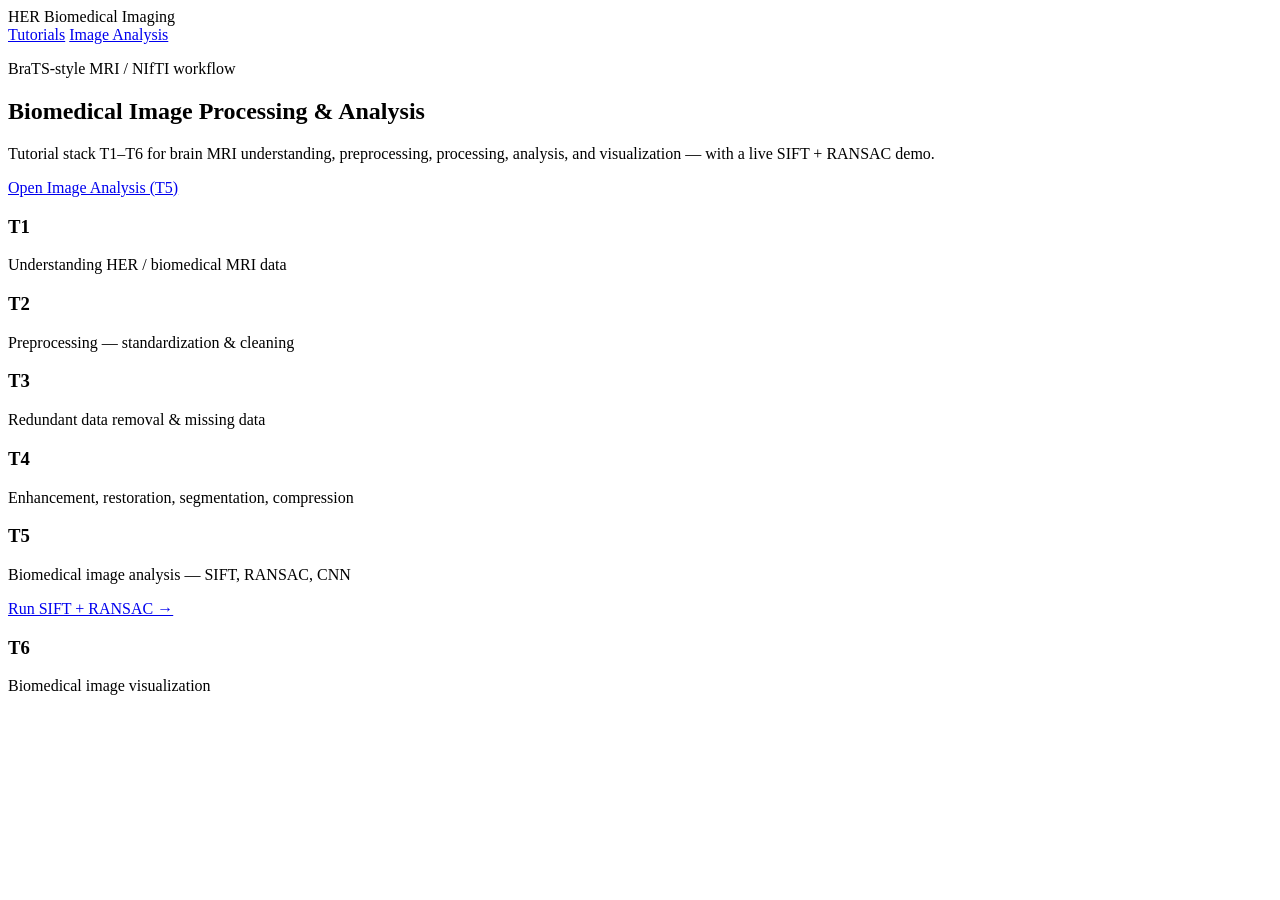
==== frontend/index.html @ d6763148 "Add biomedical image processing tutorials and application" ====
<!DOCTYPE html>
<html lang="en">
<head>
  <meta charset="UTF-8" />
  <meta name="viewport" content="width=device-width, initial-scale=1.0" />
  <title>HER Biomedical Image Tutorials</title>
  <link rel="preconnect" href="https://fonts.googleapis.com" />
  <link rel="preconnect" href="https://fonts.gstatic.com" crossorigin />
  <link href="https://fonts.googleapis.com/css2?family=IBM+Plex+Sans:wght@400;500;600&family=Source+Serif+4:opsz,wght@8..60,600;8..60,700&display=swap" rel="stylesheet" />
  <link rel="stylesheet" href="/static/styles.css" />
</head>
<body>
  <div class="bg-grid"></div>
  <header class="topbar">
    <div class="brand">HER <span>Biomedical Imaging</span></div>
    <nav>
      <a href="/">Tutorials</a>
      <a class="active-link" href="/image-analysis">Image Analysis</a>
    </nav>
  </header>

  <main class="home-wrap">
    <section class="hero-panel">
      <p class="eyebrow">BraTS-style MRI / NIfTI workflow</p>
      <h1>Biomedical Image Processing &amp; Analysis</h1>
      <p class="lede">
        Tutorial stack T1–T6 for brain MRI understanding, preprocessing,
        processing, analysis, and visualization — with a live SIFT + RANSAC demo.
      </p>
      <div class="cta-row">
        <a class="btn primary" href="/image-analysis">Open Image Analysis (T5)</a>
      </div>
    </section>

    <section class="tutorial-grid">
      <article><h3>T1</h3><p>Understanding HER / biomedical MRI data</p></article>
      <article><h3>T2</h3><p>Preprocessing — standardization &amp; cleaning</p></article>
      <article><h3>T3</h3><p>Redundant data removal &amp; missing data</p></article>
      <article><h3>T4</h3><p>Enhancement, restoration, segmentation, compression</p></article>
      <article class="highlight">
        <h3>T5</h3>
        <p>Biomedical image analysis — SIFT, RANSAC, CNN</p>
        <a href="/image-analysis">Run SIFT + RANSAC →</a>
      </article>
      <article><h3>T6</h3><p>Biomedical image visualization</p></article>
    </section>
  </main>
</body>
</html>
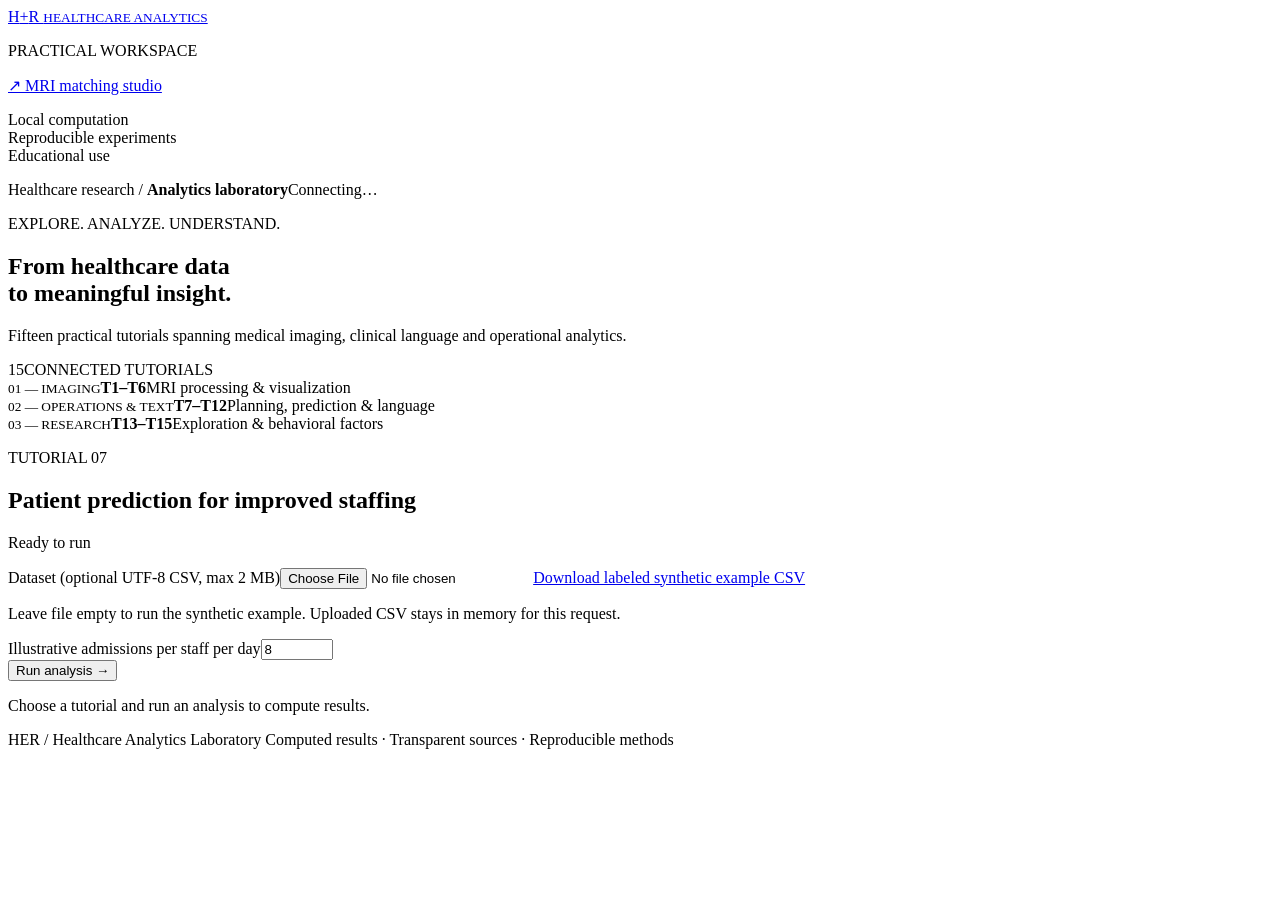
==== commit 57bf8f47: "Complete tutorial visualizations and CNN studio integration" ====
--- a/frontend/index.html
+++ b/frontend/index.html
@@ -1,49 +1,12 @@
-<!DOCTYPE html>
-<html lang="en">
-<head>
-  <meta charset="UTF-8" />
-  <meta name="viewport" content="width=device-width, initial-scale=1.0" />
-  <title>HER Biomedical Image Tutorials</title>
-  <link rel="preconnect" href="https://fonts.googleapis.com" />
-  <link rel="preconnect" href="https://fonts.gstatic.com" crossorigin />
-  <link href="https://fonts.googleapis.com/css2?family=IBM+Plex+Sans:wght@400;500;600&family=Source+Serif+4:opsz,wght@8..60,600;8..60,700&display=swap" rel="stylesheet" />
-  <link rel="stylesheet" href="/static/styles.css" />
-</head>
+<!doctype html>
+<html lang="en"><head><meta charset="utf-8"><meta name="viewport" content="width=device-width,initial-scale=1"><title>HER | Healthcare Analytics Laboratory</title><link rel="stylesheet" href="/static/lab.css"><script src="/static/results-renderer.js" defer></script><script src="/static/lab.js" defer></script></head>
 <body>
-  <div class="bg-grid"></div>
-  <header class="topbar">
-    <div class="brand">HER <span>Biomedical Imaging</span></div>
-    <nav>
-      <a href="/">Tutorials</a>
-      <a class="active-link" href="/image-analysis">Image Analysis</a>
-    </nav>
-  </header>
-
-  <main class="home-wrap">
-    <section class="hero-panel">
-      <p class="eyebrow">BraTS-style MRI / NIfTI workflow</p>
-      <h1>Biomedical Image Processing &amp; Analysis</h1>
-      <p class="lede">
-        Tutorial stack T1–T6 for brain MRI understanding, preprocessing,
-        processing, analysis, and visualization — with a live SIFT + RANSAC demo.
-      </p>
-      <div class="cta-row">
-        <a class="btn primary" href="/image-analysis">Open Image Analysis (T5)</a>
-      </div>
-    </section>
-
-    <section class="tutorial-grid">
-      <article><h3>T1</h3><p>Understanding HER / biomedical MRI data</p></article>
-      <article><h3>T2</h3><p>Preprocessing — standardization &amp; cleaning</p></article>
-      <article><h3>T3</h3><p>Redundant data removal &amp; missing data</p></article>
-      <article><h3>T4</h3><p>Enhancement, restoration, segmentation, compression</p></article>
-      <article class="highlight">
-        <h3>T5</h3>
-        <p>Biomedical image analysis — SIFT, RANSAC, CNN</p>
-        <a href="/image-analysis">Run SIFT + RANSAC →</a>
-      </article>
-      <article><h3>T6</h3><p>Biomedical image visualization</p></article>
-    </section>
-  </main>
-</body>
-</html>
+<aside><a class="brand" href="/">H<span>+</span>R <small>HEALTHCARE ANALYTICS</small></a><p class="nav-label">PRACTICAL WORKSPACE</p><nav id="tutorialNav" aria-label="Tutorial navigation"></nav><a class="mri-link" href="/image-analysis">↗ MRI matching studio</a><p class="aside-note">Local computation<br>Reproducible experiments<br>Educational use</p></aside>
+<main><header><span>Healthcare research / <b>Analytics laboratory</b></span><span id="connection" role="status">Connecting…</span></header>
+<section class="hero"><div><p class="eyebrow">EXPLORE. ANALYZE. UNDERSTAND.</p><h1>From healthcare data<br>to meaningful insight.</h1><p>Fifteen practical tutorials spanning medical imaging, clinical language and operational analytics.</p></div><div class="hero-number">15<span>CONNECTED TUTORIALS</span></div></section>
+<section class="overview" aria-label="Laboratory overview"><div><small>01 — IMAGING</small><b>T1–T6</b><span>MRI processing & visualization</span></div><div><small>02 — OPERATIONS & TEXT</small><b>T7–T12</b><span>Planning, prediction & language</span></div><div><small>03 — RESEARCH</small><b>T13–T15</b><span>Exploration & behavioral factors</span></div></section>
+<section class="workspace"><div class="section-heading"><div><p class="eyebrow" id="tutorialNumber">TUTORIAL 07</p><h2 id="title">Patient prediction for improved staffing</h2></div><span class="pill" id="runState">Ready to run</span></div>
+<p id="method"></p><div class="dataset-notice" id="datasetInfo"></div><p class="schema" id="schema"></p>
+<form id="analysisForm"><div class="inputs"><div id="fileControls"><label for="csv">Dataset (optional UTF-8 CSV, max 2 MB)</label><input id="csv" type="file" accept=".csv,text/csv"><a id="exampleLink" href="/api/tutorials/7/example">Download labeled synthetic example CSV</a><p>Leave file empty to run the synthetic example. Uploaded CSV stays in memory for this request.</p></div><div id="textControls" hidden><label for="clinicalText">Text to classify, extract or disambiguate</label><textarea id="clinicalText" rows="4" maxlength="20000">No fever. Diabetes treated with metformin 500 mg. MS with neurological symptoms.</textarea></div><div id="queryControls" hidden><label for="query">Document ranking query</label><input id="query" value="diabetes glucose" maxlength="1000"></div><div id="clusterControls" hidden><label for="clusters">Number of clusters</label><input type="number" id="clusters" min="2" max="10" value="3" required></div><div id="workloadControls"><label for="workload">Illustrative admissions per staff per day</label><input type="number" id="workload" min="0.1" max="100" step="0.1" value="8" required></div></div><div class="actions"><button type="submit" id="run">Run analysis <span>→</span></button><button type="button" id="cnn" hidden>Run compact CNN training & inference</button><button type="button" class="secondary" id="download" hidden>Export result JSON</button></div></form>
+<p id="status" role="status" aria-live="polite">Choose a tutorial and run an analysis to compute results.</p><div id="results"></div></section>
+<footer>HER / Healthcare Analytics Laboratory <span>Computed results · Transparent sources · Reproducible methods</span></footer></main></body></html>
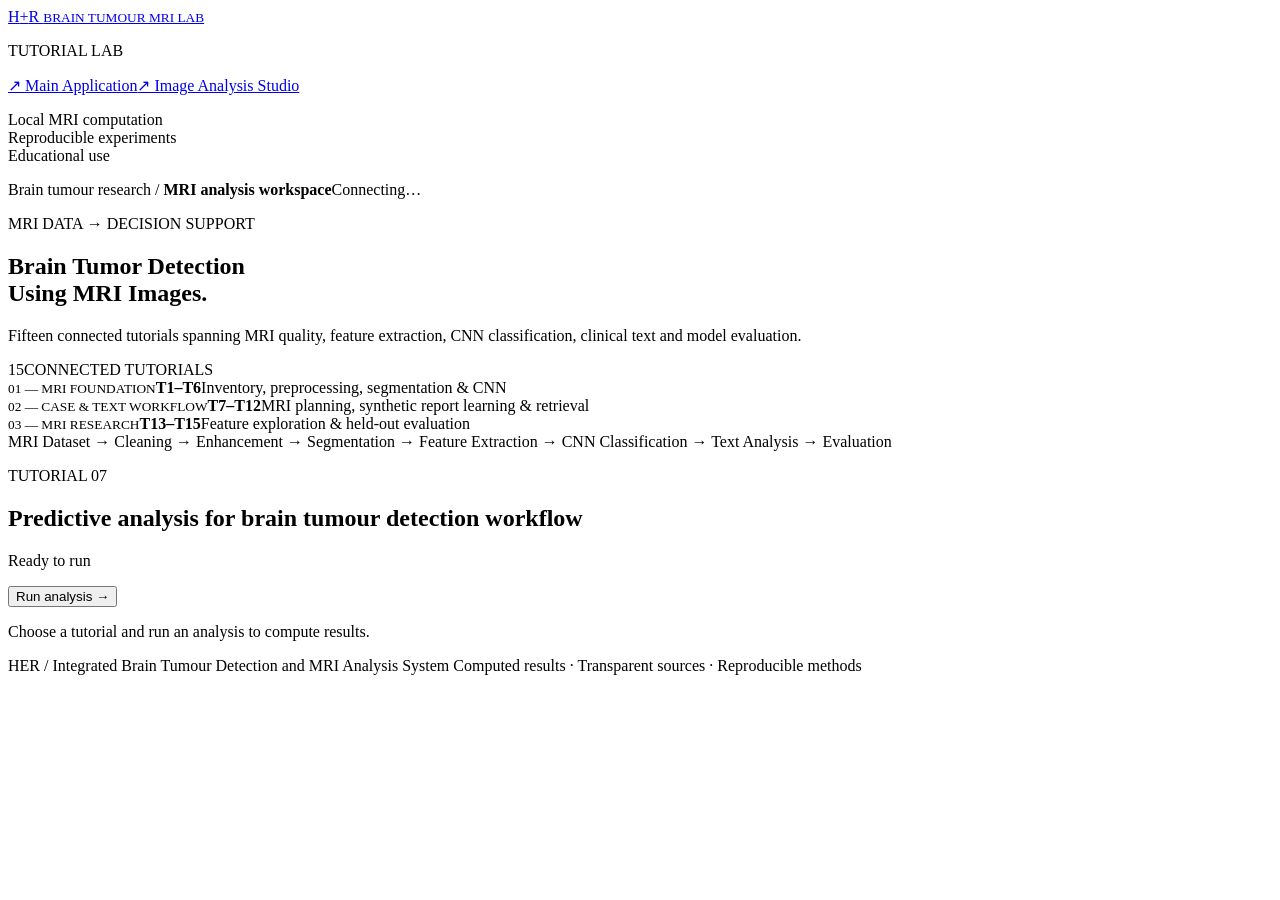
==== commit a59f8410: "Complete MRI research workflows and tutorial integrations" ====
--- a/frontend/index.html
+++ b/frontend/index.html
@@ -1,12 +1,13 @@
 <!doctype html>
-<html lang="en"><head><meta charset="utf-8"><meta name="viewport" content="width=device-width,initial-scale=1"><title>HER | Healthcare Analytics Laboratory</title><link rel="stylesheet" href="/static/lab.css"><script src="/static/results-renderer.js" defer></script><script src="/static/lab.js" defer></script></head>
+<html lang="en"><head><meta charset="utf-8"><meta name="viewport" content="width=device-width,initial-scale=1"><title>Brain Tumor Detection Using MRI | HER</title><link rel="stylesheet" href="/static/lab.css"><script src="/static/results-renderer.js" defer></script><script src="/static/lab.js" defer></script></head>
 <body>
-<aside><a class="brand" href="/">H<span>+</span>R <small>HEALTHCARE ANALYTICS</small></a><p class="nav-label">PRACTICAL WORKSPACE</p><nav id="tutorialNav" aria-label="Tutorial navigation"></nav><a class="mri-link" href="/image-analysis">↗ MRI matching studio</a><p class="aside-note">Local computation<br>Reproducible experiments<br>Educational use</p></aside>
-<main><header><span>Healthcare research / <b>Analytics laboratory</b></span><span id="connection" role="status">Connecting…</span></header>
-<section class="hero"><div><p class="eyebrow">EXPLORE. ANALYZE. UNDERSTAND.</p><h1>From healthcare data<br>to meaningful insight.</h1><p>Fifteen practical tutorials spanning medical imaging, clinical language and operational analytics.</p></div><div class="hero-number">15<span>CONNECTED TUTORIALS</span></div></section>
-<section class="overview" aria-label="Laboratory overview"><div><small>01 — IMAGING</small><b>T1–T6</b><span>MRI processing & visualization</span></div><div><small>02 — OPERATIONS & TEXT</small><b>T7–T12</b><span>Planning, prediction & language</span></div><div><small>03 — RESEARCH</small><b>T13–T15</b><span>Exploration & behavioral factors</span></div></section>
-<section class="workspace"><div class="section-heading"><div><p class="eyebrow" id="tutorialNumber">TUTORIAL 07</p><h2 id="title">Patient prediction for improved staffing</h2></div><span class="pill" id="runState">Ready to run</span></div>
+<aside><a class="brand" href="/">H<span>+</span>R <small>BRAIN TUMOUR MRI LAB</small></a><p class="nav-label">TUTORIAL LAB</p><nav id="tutorialNav" aria-label="Tutorial navigation"></nav><a class="mri-link" href="/">↗ Main Application</a><a class="mri-link" href="/image-analysis">↗ Image Analysis Studio</a><p class="aside-note">Local MRI computation<br>Reproducible experiments<br>Educational use</p></aside>
+<main><header><span>Brain tumour research / <b>MRI analysis workspace</b></span><span id="connection" role="status">Connecting…</span></header>
+<section class="hero"><div><p class="eyebrow">MRI DATA → DECISION SUPPORT</p><h1>Brain Tumor Detection<br>Using MRI Images.</h1><p>Fifteen connected tutorials spanning MRI quality, feature extraction, CNN classification, clinical text and model evaluation.</p></div><div class="hero-number">15<span>CONNECTED TUTORIALS</span></div></section>
+<section class="overview" aria-label="Integrated MRI workflow"><div><small>01 — MRI FOUNDATION</small><b>T1–T6</b><span>Inventory, preprocessing, segmentation & CNN</span></div><div><small>02 — CASE & TEXT WORKFLOW</small><b>T7–T12</b><span>MRI planning, synthetic report learning & retrieval</span></div><div><small>03 — MRI RESEARCH</small><b>T13–T15</b><span>Feature exploration & held-out evaluation</span></div></section>
+<section class="workflow" aria-label="Integrated brain tumour detection workflow">MRI Dataset <span>→</span> Cleaning <span>→</span> Enhancement <span>→</span> Segmentation <span>→</span> Feature Extraction <span>→</span> CNN Classification <span>→</span> Text Analysis <span>→</span> Evaluation</section>
+<section class="workspace"><div class="section-heading"><div><p class="eyebrow" id="tutorialNumber">TUTORIAL 07</p><h2 id="title">Predictive analysis for brain tumour detection workflow</h2></div><span class="pill" id="runState">Ready to run</span></div>
 <p id="method"></p><div class="dataset-notice" id="datasetInfo"></div><p class="schema" id="schema"></p>
-<form id="analysisForm"><div class="inputs"><div id="fileControls"><label for="csv">Dataset (optional UTF-8 CSV, max 2 MB)</label><input id="csv" type="file" accept=".csv,text/csv"><a id="exampleLink" href="/api/tutorials/7/example">Download labeled synthetic example CSV</a><p>Leave file empty to run the synthetic example. Uploaded CSV stays in memory for this request.</p></div><div id="textControls" hidden><label for="clinicalText">Text to classify, extract or disambiguate</label><textarea id="clinicalText" rows="4" maxlength="20000">No fever. Diabetes treated with metformin 500 mg. MS with neurological symptoms.</textarea></div><div id="queryControls" hidden><label for="query">Document ranking query</label><input id="query" value="diabetes glucose" maxlength="1000"></div><div id="clusterControls" hidden><label for="clusters">Number of clusters</label><input type="number" id="clusters" min="2" max="10" value="3" required></div><div id="workloadControls"><label for="workload">Illustrative admissions per staff per day</label><input type="number" id="workload" min="0.1" max="100" step="0.1" value="8" required></div></div><div class="actions"><button type="submit" id="run">Run analysis <span>→</span></button><button type="button" id="cnn" hidden>Run compact CNN training & inference</button><button type="button" class="secondary" id="download" hidden>Export result JSON</button></div></form>
+<form id="analysisForm"><div class="inputs"><div id="fileControls" hidden><label for="csv">Optional synthetic or authorized report CSV (UTF-8, max 2 MB)</label><input id="csv" type="file" accept=".csv,text/csv"><a id="exampleLink" href="/api/tutorials/10/example">Download labeled synthetic brain-tumour text example CSV</a><p>Only T10–T12 accept text CSVs. Files remain in memory for this request; they are never mixed with MRI results.</p></div><div id="textControls" hidden><label for="clinicalText">Brain MRI report text to classify, extract or disambiguate</label><textarea id="clinicalText" rows="4" maxlength="20000">MRI demonstrates glioma with surrounding edema and mild mass effect.</textarea></div><div id="queryControls" hidden><label for="query">Report-ranking query</label><input id="query" value="glioma with surrounding edema" maxlength="1000"></div><div id="clusterControls" hidden><label for="clusters">Number of text clusters</label><input type="number" id="clusters" min="2" max="10" value="3" required></div></div><div class="actions"><button type="submit" id="run">Run analysis <span>→</span></button><button type="button" id="cnn" hidden>Run compact CNN training & inference</button><button type="button" class="secondary" id="download" hidden>Export result JSON</button></div></form>
 <p id="status" role="status" aria-live="polite">Choose a tutorial and run an analysis to compute results.</p><div id="results"></div></section>
-<footer>HER / Healthcare Analytics Laboratory <span>Computed results · Transparent sources · Reproducible methods</span></footer></main></body></html>
+<footer>HER / Integrated Brain Tumour Detection and MRI Analysis System <span>Computed results · Transparent sources · Reproducible methods</span></footer></main></body></html>
